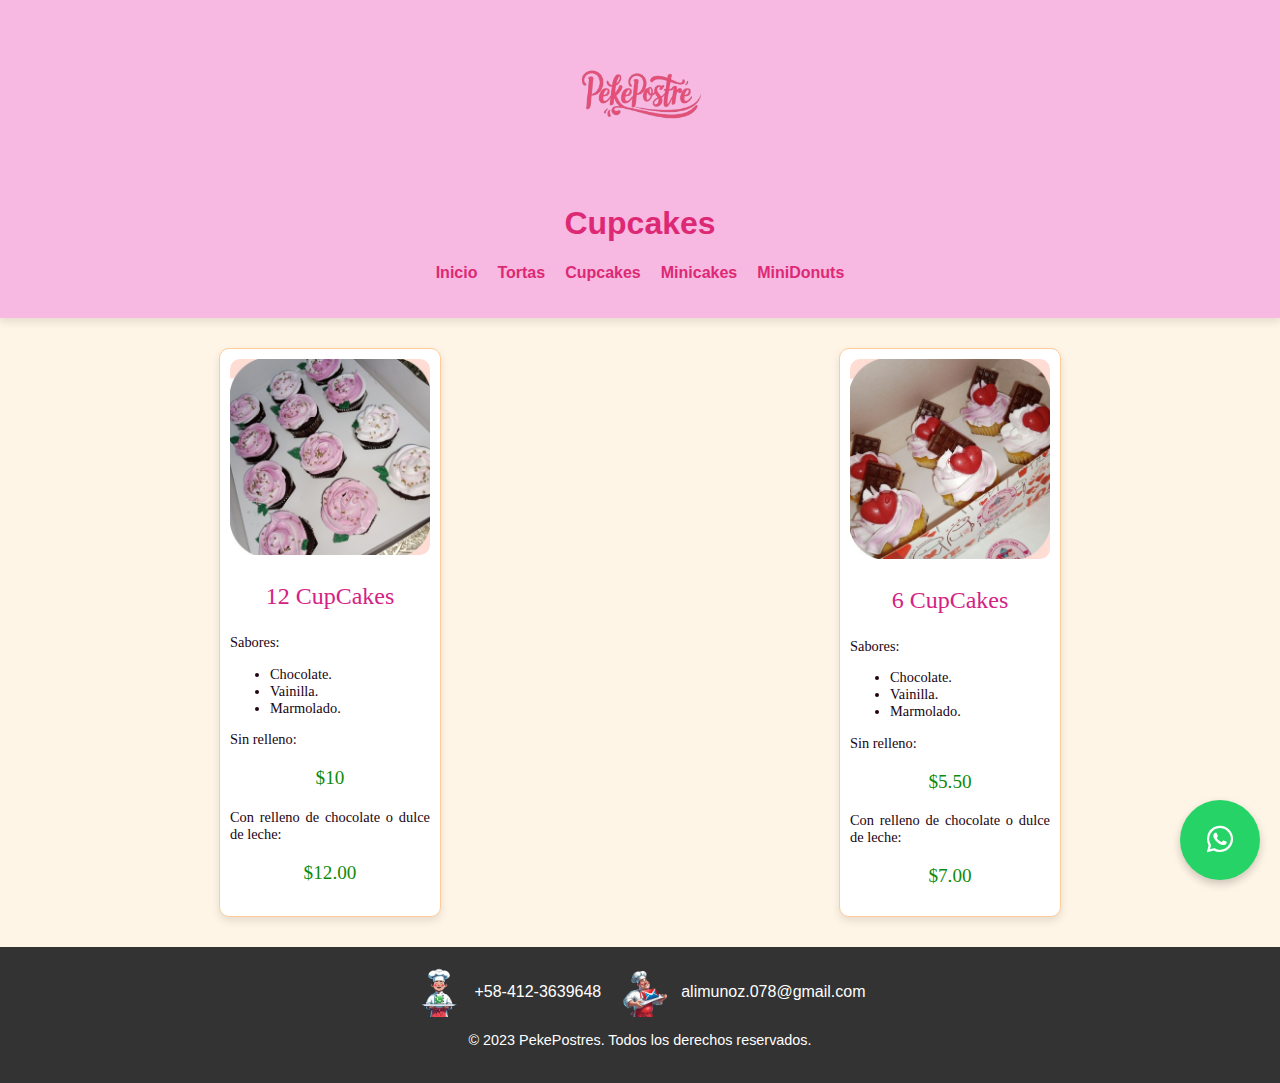
==== cupcakes.html @ 8a3fe16e "resto de producto" ====
<!DOCTYPE html>
<html lang="es">
<head>
    <meta charset="UTF-8">
    <meta name="viewport" content="width=device-width, initial-scale=1.0">
    <title>PekePostres - Cupcakes</title>
    <link rel="stylesheet" href="styles.css">
    <link rel="stylesheet" href="https://cdnjs.cloudflare.com/ajax/libs/font-awesome/6.0.0/css/all.min.css">
</head>
<body>
    <header>
        <img src="images/00016.png" alt="Logo de PekePostres">
        <h1>Cupcakes</h1>
        <nav>
            <ul>
                <li><a href="index.html">Inicio</a></li>
                <li><a href="tortas.html">Tortas</a></li>
                <li><a href="cupcakes.html">Cupcakes</a></li>
                <li><a href="minicakes.html">Minicakes</a></li>
                <li><a href="donuts.html">MiniDonuts</a></li>
            </ul>
        </nav>
    </header>

    <main>
        <section class="productos">
            <div class="product">
                <img src="images/0008.jpg" alt="Producto 8">
                <p class="nombre-producto">12 CupCakes</p>
                <p class="descripcion">Sabores:</p>
                <ul class="descripcion">
                    <li>Chocolate.</li>
                    <li>Vainilla.</li>
                    <li>Marmolado.</li>
                </ul>
                <p class="descripcion">Sin relleno:</p>
                <p class="precio">$10</p>
                <p class="descripcion">Con relleno de chocolate o
                    dulce de leche:</p>
                <p class="precio">$12.00</p>
            </div>
    
            <div class="product">
                <img src="images/0009.jpg" alt="Producto 9">
                <p class="nombre-producto">6 CupCakes</p>
                <p class="descripcion">Sabores:</p>
                <ul class="descripcion">
                    <li>Chocolate.</li>
                    <li>Vainilla.</li>
                    <li>Marmolado.</li>
                </ul>
                <p class="descripcion">Sin relleno:</p>
                <p class="precio">$5.50</p>
                <p class="descripcion">Con relleno de chocolate o
                    dulce de leche:</p>
                <p class="precio">$7.00</p>
            </div>
        </section>
    </main>

    <a href="https://wa.me/584123639648" class="whatsapp-button" target="_blank">
        <i class="fab fa-whatsapp"></i>
    </a>
    
    <footer>
        <div class="contacto">
            <div class="contacto-item">
                <img src="images/00015.png" alt="WhatsApp Logo">
                <p>+58-412-3639648</p>
            </div>
            <div class="contacto-item">
                <img src="images/00014.png" alt="Email Logo">
                <p>alimunoz.078@gmail.com</p>
            </div>
        </div>
        <p class="derechos">&copy; 2023 PekePostres. Todos los derechos reservados.</p>
    </footer>
</body>
</html>
---- styles.css ----
/* Estilos generales */
body {
    font-family: 'Comic Sans MS', cursive, sans-serif;
    background-color: #fff5e6;
    margin: 0;
    padding: 0;
}

header {
    background-color: #f7b8e2;
    color: #dd2974;
    padding: 20px;
    text-align: center;
    position: relative;
    box-shadow: 0 4px 8px rgba(0, 0, 0, 0.1);
}

header img {
    height: 150px;
    margin-bottom: 10px;
}

nav ul {
    list-style: none;
    padding: 0;
    display: flex;
    justify-content: center;
    gap: 20px;
}

nav ul li a {
    text-decoration: none;
    color: #dd2974;
    font-weight: bold;
}

nav ul li a:hover {
    text-decoration: underline;
}

main {
    padding: 20px;
}

.productos {
    display: flex;
    flex-wrap: wrap;
    justify-content: space-around;
}

.product {
    border: 1px solid #ffcc99;
    border-radius: 10px;
    padding: 10px;
    margin: 10px;
    text-align: center;
    width: 200px;
    background-color: #fff;
    box-shadow: 0 4px 8px rgba(0, 0, 0, 0.1);
    transition: transform 0.2s;
}

.product:hover {
    transform: scale(1.05);
}

.product img {
    max-width: 100%;
    height: auto;
    border-radius: 10px;
}

.nombre-producto {
    font-family: 'Bradley Hand';
    font-size: 1.5em;
    color: #d42284;
    font-weight: normal;
}

.descripcion {
    text-align: justify;
    font-family: 'Bradley Hand';
    font-size: 0.9em;
    color: #200514;
    font-weight: 400;
}

.precio {
    font-family: 'Bradley Hand';
    font-size: 1.2em;
    color: #0e8b0a;
    font-weight: normal;
}

footer {
    background-color: #333;
    color: #fff;
    padding: 20px;
    text-align: center;
    font-family: 'Arial', sans-serif;
}

.contacto {
    display: flex;
    justify-content: center;
    gap: 20px;
    margin-bottom: 10px;
}

.contacto-item {
    display: flex;
    align-items: center;
    gap: 10px;
}

.contacto-item img {
    width: 50px;
    height: 50px;
}

.derechos {
    font-size: 0.9em;
    margin-top: 15px;
}

.whatsapp-button {
    position: fixed; /* Fija el botón en la pantalla */
    bottom: 20px; /* Distancia desde la parte inferior */
    right: 20px; /* Distancia desde la derecha */
    z-index: 1000; /* Asegura que esté por encima de otros elementos */
    background-color: #25d366; /* Color de WhatsApp */
    border-radius: 50%; /* Forma circular */
    padding: 15px; /* Espacio interno */
    box-shadow: 0 4px 8px rgba(0, 0, 0, 0.2); /* Sombra */
    color: white; /* Color del ícono */
    font-size: 30px; /* Tamaño del ícono */
    text-align: center; /* Centra el ícono */
    width: 50px; /* Ancho del botón */
    height: 50px; /* Alto del botón */
    line-height: 50px; /* Centra verticalmente el ícono */
    text-decoration: none; /* Elimina el subrayado del enlace */
    transition: transform 0.2s, box-shadow 0.2s; /* Efecto de transición */
}

.whatsapp-button:hover {
    transform: scale(1.1); /* Efecto de escala al pasar el mouse */
    box-shadow: 0 6px 12px rgba(0, 0, 0, 0.3); /* Sombra más pronunciada */
}
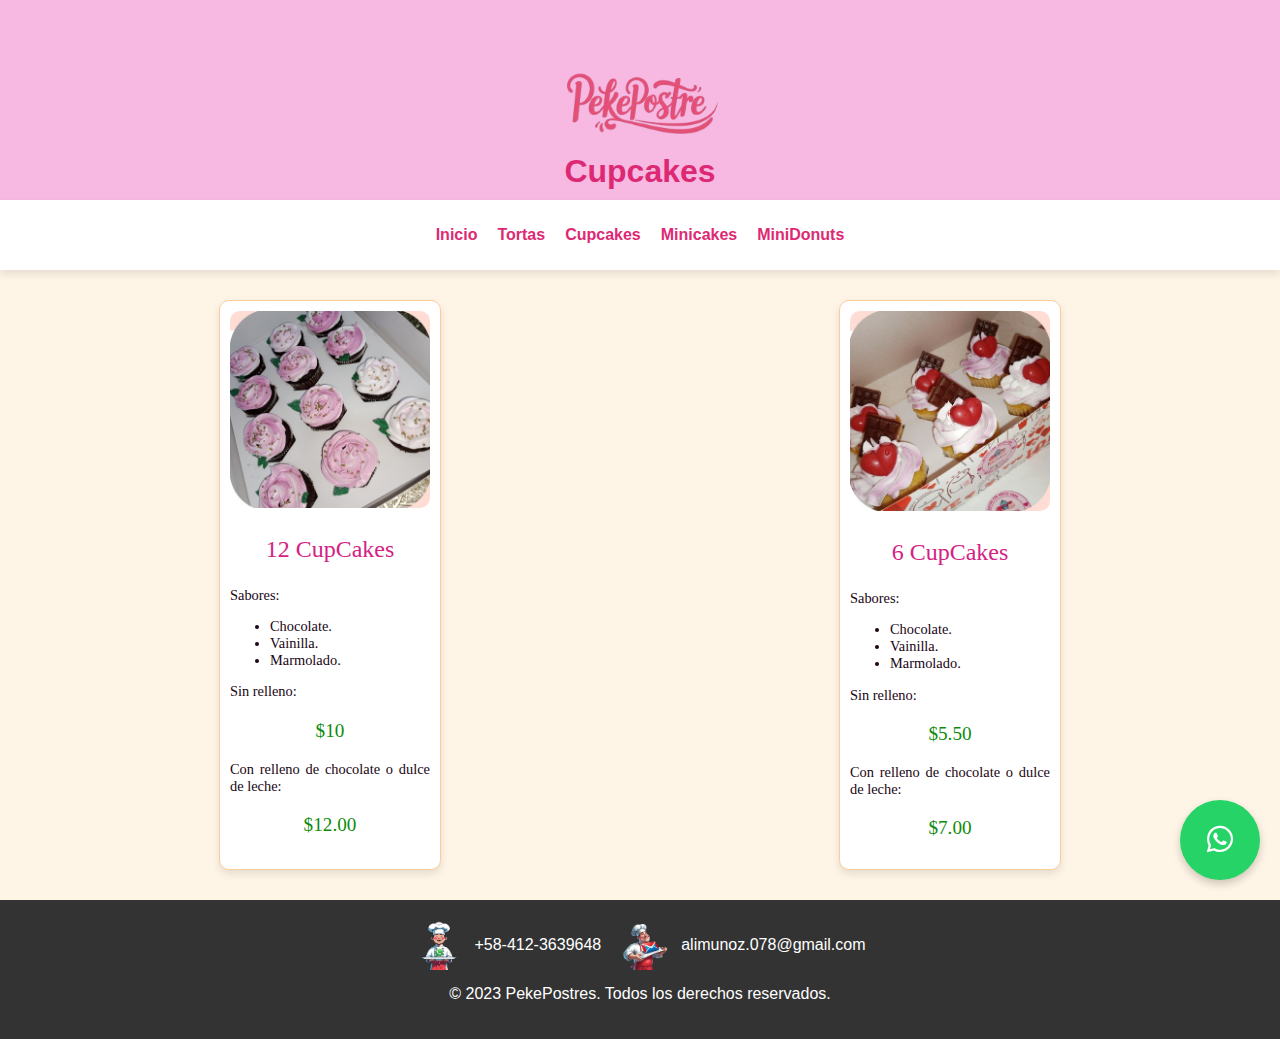
==== commit 97b61d0e: "sacando menus de header" ====
--- a/cupcakes.html
+++ b/cupcakes.html
@@ -11,17 +11,16 @@
     <header>
         <img src="images/00016.png" alt="Logo de PekePostres">
         <h1>Cupcakes</h1>
-        <nav>
-            <ul>
-                <li><a href="index.html">Inicio</a></li>
-                <li><a href="tortas.html">Tortas</a></li>
-                <li><a href="cupcakes.html">Cupcakes</a></li>
-                <li><a href="minicakes.html">Minicakes</a></li>
-                <li><a href="donuts.html">MiniDonuts</a></li>
-            </ul>
-        </nav>
     </header>
-
+    <nav>
+        <ul>
+            <li><a href="index.html">Inicio</a></li>
+            <li><a href="tortas.html">Tortas</a></li>
+            <li><a href="cupcakes.html">Cupcakes</a></li>
+            <li><a href="minicakes.html">Minicakes</a></li>
+            <li><a href="donuts.html">MiniDonuts</a></li>
+        </ul>
+    </nav>
     <main>
         <section class="productos">
             <div class="product">
--- a/styles.css
+++ b/styles.css
@@ -6,18 +6,31 @@
     padding: 0;
 }
 
+/* Header (bloque rosado) */
 header {
     background-color: #f7b8e2;
     color: #dd2974;
-    padding: 20px;
+    padding: 10px;
     text-align: center;
-    position: relative;
     box-shadow: 0 4px 8px rgba(0, 0, 0, 0.1);
 }
 
 header img {
-    height: 150px;
-    margin-bottom: 10px;
+    max-width: 15%;
+    height: auto;
+    margin-bottom: -50px;
+}
+
+header h1 {
+    margin: 0;
+    font-size: 2em;
+}
+
+/* Menú (fuera del bloque rosado) */
+nav {
+    background-color: #fff; /* Fondo blanco para el menú */
+    padding: 10px 0;
+    box-shadow: 0 4px 8px rgba(0, 0, 0, 0.1);
 }
 
 nav ul {
@@ -26,6 +39,7 @@
     display: flex;
     justify-content: center;
     gap: 20px;
+    flex-wrap: wrap;
 }
 
 nav ul li a {
@@ -38,6 +52,7 @@
     text-decoration: underline;
 }
 
+/* Resto del CSS (main, productos, footer, etc.) */
 main {
     padding: 20px;
 }
@@ -105,6 +120,7 @@
     justify-content: center;
     gap: 20px;
     margin-bottom: 10px;
+    flex-wrap: wrap;
 }
 
 .contacto-item {
@@ -119,30 +135,30 @@
 }
 
 .derechos {
-    font-size: 0.9em;
+    font-size: 1.0em;
     margin-top: 15px;
 }
 
 .whatsapp-button {
-    position: fixed; /* Fija el botón en la pantalla */
-    bottom: 20px; /* Distancia desde la parte inferior */
-    right: 20px; /* Distancia desde la derecha */
-    z-index: 1000; /* Asegura que esté por encima de otros elementos */
-    background-color: #25d366; /* Color de WhatsApp */
-    border-radius: 50%; /* Forma circular */
-    padding: 15px; /* Espacio interno */
-    box-shadow: 0 4px 8px rgba(0, 0, 0, 0.2); /* Sombra */
-    color: white; /* Color del ícono */
-    font-size: 30px; /* Tamaño del ícono */
-    text-align: center; /* Centra el ícono */
-    width: 50px; /* Ancho del botón */
-    height: 50px; /* Alto del botón */
-    line-height: 50px; /* Centra verticalmente el ícono */
-    text-decoration: none; /* Elimina el subrayado del enlace */
-    transition: transform 0.2s, box-shadow 0.2s; /* Efecto de transición */
+    position: fixed;
+    bottom: 20px;
+    right: 20px;
+    z-index: 1000;
+    background-color: #25d366;
+    border-radius: 50%;
+    padding: 15px;
+    box-shadow: 0 4px 8px rgba(0, 0, 0, 0.2);
+    color: white;
+    font-size: 30px;
+    text-align: center;
+    width: 50px;
+    height: 50px;
+    line-height: 50px;
+    text-decoration: none;
+    transition: transform 0.2s, box-shadow 0.2s;
 }
 
 .whatsapp-button:hover {
-    transform: scale(1.1); /* Efecto de escala al pasar el mouse */
-    box-shadow: 0 6px 12px rgba(0, 0, 0, 0.3); /* Sombra más pronunciada */
+    transform: scale(1.1);
+    box-shadow: 0 6px 12px rgba(0, 0, 0, 0.3);
 }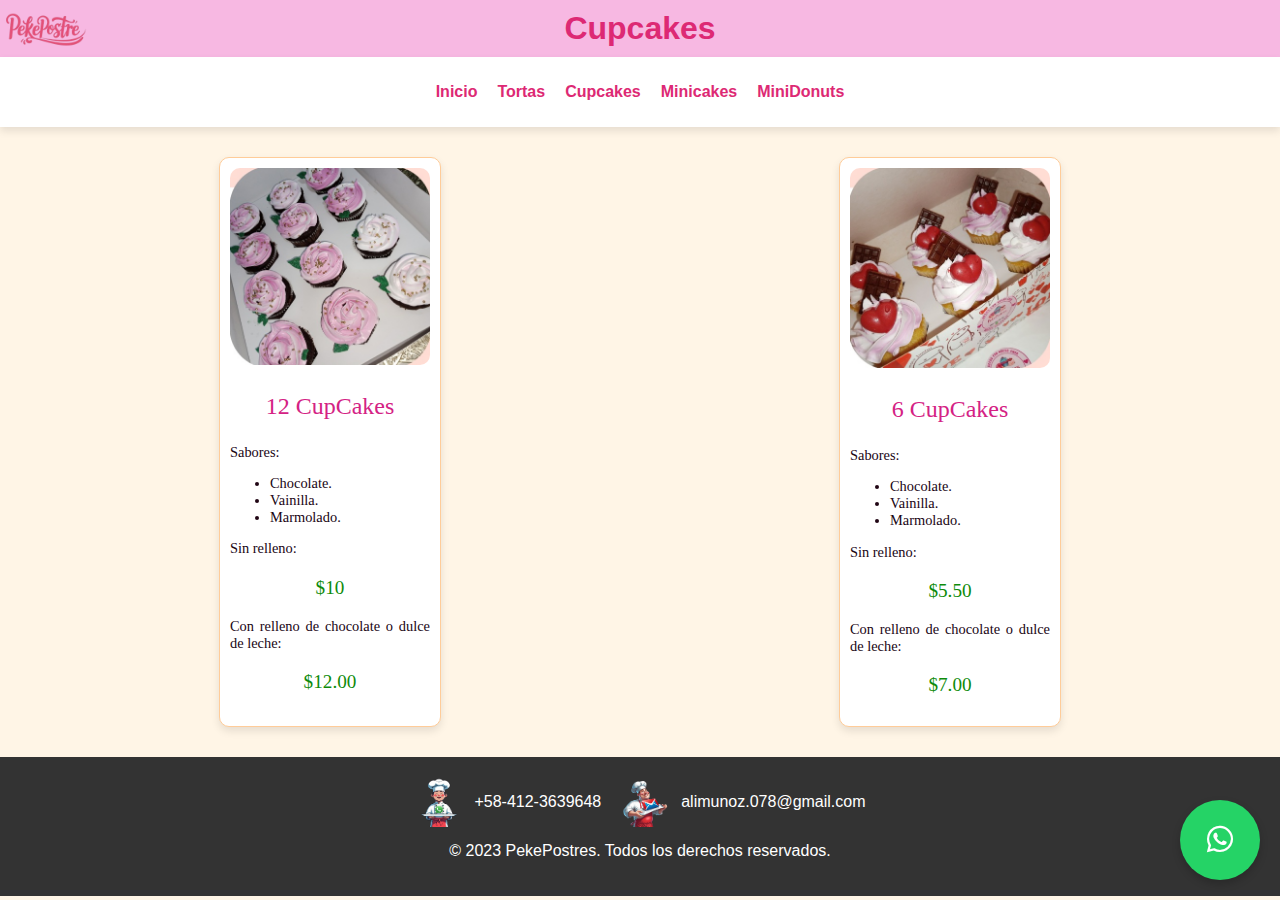
==== commit 92701003: "diseño conforme" ====
--- a/cupcakes.html
+++ b/cupcakes.html
@@ -6,6 +6,7 @@
     <title>PekePostres - Cupcakes</title>
     <link rel="stylesheet" href="styles.css">
     <link rel="stylesheet" href="https://cdnjs.cloudflare.com/ajax/libs/font-awesome/6.0.0/css/all.min.css">
+    <link rel="icon" type="image/x-icon" href="images/00016.ico">
 </head>
 <body>
     <header>
--- a/styles.css
+++ b/styles.css
@@ -16,9 +16,12 @@
 }
 
 header img {
-    max-width: 15%;
+    max-width: 100px;
     height: auto;
-    margin-bottom: -50px;
+    margin-bottom: -55px;
+    position: absolute; /* Posiciona la imagen de manera absoluta */
+    top: -20px; /* Distancia desde la parte superior */
+    left: -5px; /* Distancia desde la izquierda */
 }
 
 header h1 {
